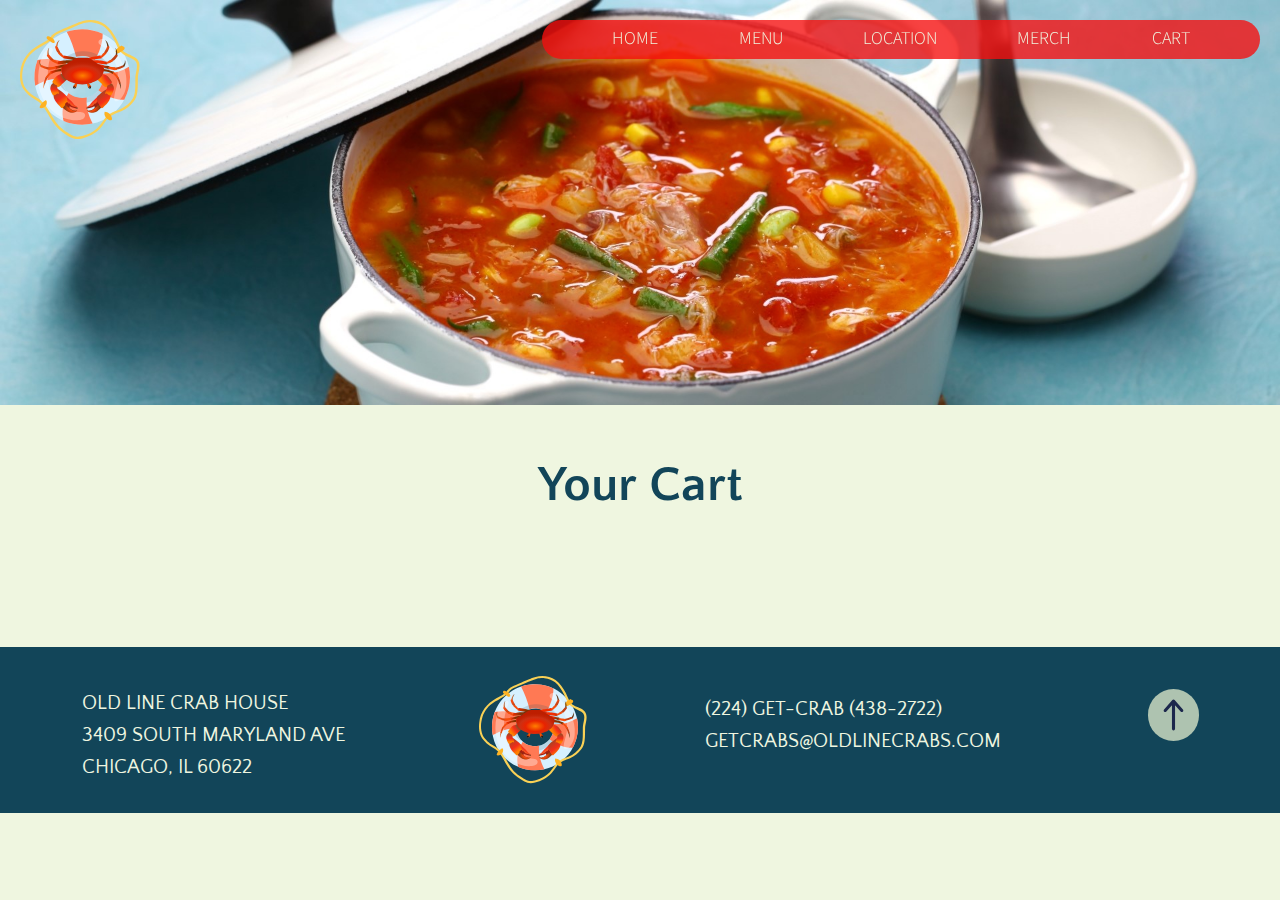
==== Old Line Crab House/cart.html @ 02d3c648 "Completely Remade the Site" ====
<!DOCTYPE html>
<html lang="en">
  <head>
    <meta charset="UTF-8" />
    <meta http-equiv="X-UA-Compatible" content="IE=edge" />
    <meta name="viewport" content="width=device-width, initial-scale=1.0" />
    <!--Fonts-->
    <link rel="preconnect" href="https://fonts.googleapis.com" />
    <link rel="preconnect" href="https://fonts.gstatic.com" crossorigin />
    <link
      href="https://fonts.googleapis.com/css2?family=Quattrocento+Sans:wght@400;700&family=Source+Sans+Pro:wght@300;400&display=swap"
      rel="stylesheet"
    />
    <!--JS-->
    <script defer src="./main.js"></script>
    <script defer src="./cart.js"></script>
    <!--CSS-->
    <link rel="stylesheet" type="text/css" href="./style.css" />
    <title>Old Line Crab House - Cart</title>
  </head>
  <body class="home-layout">
    <div class="nav" id="top">
      <div class="nav-logo"><img class="logo" src="./img/Logo.svg" alt="" /></div>
      <div class="nav-cont">
        <nav>
          <a href="./index.html">Home</a>
          <a href="./menu.html">Menu</a>
          <a href="./location.html">Location</a>
          <a href="./merch.html">Merch</a>
          <a href="./cart.html">Cart</a>
        </nav>
        <div class="mobile-menu">
          <div class="line line--1"></div>
          <div class="line line--2"></div>
          <div class="line line--3"></div>
        </div>
        <div class="mobile-list">
          <img class="logo" src="./img/Logo.svg" alt="" />
          <a href="./index.html">Home</a>
          <a href="./menu.html">Menu</a>
          <a href="./location.html">Location</a>
          <a href="./merch.html">Merch</a>
          <a href="./cart.html">Cart</a>
        </div>
      </div>
    </div>
    <header class="hero-sm"></header>
    <section class="cart">

      <!--Sample Cart Obj-->

      <!-- <div class="cart-obj">
        <div class="cart-item">
          <div class="cart-wrapper">
            <img src="./img/dessert.png" alt="Product 1" />
            <div>
              <h3>Product 1</h3>
              <h5>Price: <span class="item-price">9.99</span></h5>
            </div>
          </div>
          <div class="cart-options">
            <div class="flex-hz-wrapper">
              <button id="decrement-button">-</button>
              <span id="item-count" class="item-count">0</span>
              <button id="increment-button">+</button>
            </div>
            <button id="remove-btn" class="remove-item link-btn">Remove</button>
          </div>
        </div>
      </div> -->
    </section>

    <footer>
      <div class="footer-address mt-lg mb-md">
        <h4>Old Line Crab House</h4>
        <h4>3409 South Maryland Ave</h4>
        <h4>Chicago, IL 60622</h4>
      </div>
      <img class="footer-logo" src="./img/Logo.svg" alt="" />
      <div class="footer-contact mt-sm mb-md">
        <h4>(224) GET-CRAB (438-2722)</h4>
        <h4>getcrabs@OldLineCrabs.com</h4>
      </div>
      <a href="#top" class="footer-btn mb-md">
        <img src="./img/up.svg" class="up" alt="Go to the top of the page" />
      </a>
    </footer>
  </body>
</html>
---- Old Line Crab House/style.css ----
*,
html,
::before,
::after {
  box-sizing: border-box;
  margin: 0;
  padding: 0;
  font-size: 62.5%;
}
body {
  background-color: #eff6e0;
  color: #01161e;
  font-weight: 300;
  font-family: 'Source Sans Pro', sans-serif;
  line-height: 1.6;
}
h1 {
  font-family: 'Quattrocento Sans', sans-serif;
  font-weight: 700;
  font-size: clamp(4rem, 4vw, 6rem);
}
h2 {
  font-weight: 400;
  font-family: 'Quattrocento Sans', sans-serif;
  font-size: clamp(2.6rem, 4vw, 4rem);
}
h3 {
  font-size: clamp(2.2rem, 2vw, 2.8rem);
  font-weight: 400;
  font-family: 'Quattrocento Sans', sans-serif;
}
h4 {
  font-size: 2rem;
  font-weight: 400;
  font-family: 'Quattrocento Sans', sans-serif;
  text-transform: uppercase;
}
h5 {
  font-size: 1.6rem;
  font-weight: 400;
  font-family: 'Quattrocento Sans', sans-serif;
  margin-top: 4rem;
}
a {
  font-size: 1.8rem;
  text-decoration: none;
  text-transform: uppercase;
  transition: all 0.2s;
}
a:hover {
  color: #01161e;
}
.link-btn {
  /*define background color*/
  background-color: #aec3b0;
  color: #01161e;
  border: none;
  border-radius: 1.8rem;
  font-size: 1.5rem;
  text-transform: uppercase;
  padding: 1.8rem 3rem;
  width: max-content;
  cursor: pointer;
  transition: all 0.2s;
}
.link-btn:hover {
  background-color: #598392;
  color: #eff6e0;
}
.link-btn-invert {
  /*define background color*/
  background-color: #124559;
  color: #eff6e0;
  border: none;
  border-radius: 1.8rem;
  font-size: 1.6rem;
  text-transform: uppercase;
  padding: 1.8rem 3rem;
  width: max-content;
  cursor: pointer;
  transition: all 0.2s;
}
.link-btn-invert:hover {
  background-color: #aec3b0;
  color: #01161e;
}
button {
  font-size: 1.6rem;
  font-weight: 300;
  font-family: 'Source Sans Pro', sans-serif;
  line-height: 1.6;
}
.mb-sm {
  margin-bottom: 2rem;
}
.mb-md {
  margin-bottom: 3rem;
}
.mb-lg {
  margin-bottom: 4rem;
}
.mb-hg {
  margin-bottom: 8rem;
}
.mt-sm {
  margin-top: 2rem;
}
.mt-md {
  margin-top: 3rem;
}
.mt-lg {
  margin-top: 4rem;
}
.mt-hg {
  margin-top: 8rem;
}
.fixed {
  position: fixed;
}
.logo {
  width: clamp(8rem, 12vw, 12rem);
  height: auto;
}
.nav {
  grid-row: 1/ 2;
  grid-column: 1 / -1;
  width: 100vw;
  display: flex;
  z-index: 20;
  position: fixed;
}
.nav > div {
  flex-grow: 1;
  padding: 2rem;
}
nav {
  flex-grow: 2;
  display: flex;
  justify-content: space-evenly;
  align-items: center;
  background-color: rgba(245, 15, 15, 0.788);
  border-radius: 20rem;
}
nav > a {
  color: #eff6e0;
  padding: 0.5rem 1rem;
}
.mobile-menu {
  display: none;
  flex-direction: column;
  justify-content: space-around;
  margin-top: clamp(1.5rem, 0.5vw, 3rem);
  margin-right: clamp(0.5rem, 0.7rem, 1rem);
  width: 3.5rem;
  height: 3rem;
  cursor: pointer;
  z-index: 30;
}
@media only screen and (max-width: 768px) {
  .mobile-menu {
    display: flex;
  }
  nav {
    display: none;
  }
  .nav-cont {
    display: grid;
    justify-content: flex-end;
  }
}
.line {
  display: block;
  width: 100%;
  height: 0.3rem;
  background-color: #01161e;
  transform: none;
  transition: all 0.25s ease-in-out;
}
.change--1 {
  transform: translateY(0.7rem) rotateZ(45deg);
  background-color: #eff6e0;
}
.change--2 {
  display: none;
}
.change--3 {
  transform: translateY(-0.8rem) rotateZ(-45deg);
  background-color: #eff6e0;
}
.mobile-list {
  position: absolute;
  display: none;
  flex-direction: column;
  align-items: center;
  justify-content: start;
  padding-top: 4rem;
  top: 0;
  left: 0;
  height: 100vh;
  width: 100vw;
  background-color: #124559;
  z-index: 25;
  transition: all 0.3s ease-in-out;
}
.mobile-list > img {
  padding-bottom: 4rem;
}
.mobile-list > a {
  width: 100%;
  text-align: center;
  font-size: 2.2rem;
  padding-top: 2rem;
  padding-bottom: 2rem;
  color: #eff6e0;
  transition: all 0.3s ease-in-out;
}
.mobile-list > a:active,
.mobile-list > a:focus,
.mobile-list > a:hover {
  color: #598392;
  background-color: #aec3b0;
}
.mobile-list-show {
  display: flex;
}
.container {
  display: flex;
  align-items: center;
  justify-content: center;
  gap: 1rem;
  margin-top: 4rem;
}
.container > div {
  width: 50vw;
}
@media only screen and (max-width: 768px) {
  .container {
    flex-direction: column;
  }
  .container > div {
    width: 100vw;
  }
}
footer {
  display: grid;
  grid-template-columns: repeat(6, 1fr);
  grid-template-rows: repeat(6, 1fr);
  justify-items: center;
  align-content: center;
  grid-row: 6 / 7;
  grid-column: 1/ -1;
  background-color: #124559;
  color: #eff6e0;
}
@media only screen and (max-width: 800px) {
  footer {
    display: flex;
    flex-direction: column;
    justify-content: start;
    align-items: center;
  }
}
.footer-address {
  grid-row: 1/ 7;
  grid-column: 1/ 3;
  align-self: center;
}
.footer-logo {
  grid-column: 2 /5;
  grid-row: 1/ 7;
  align-self: center;
}
.footer-contact {
  grid-row: 1/ 7;
  grid-column: 4/ 6;
  align-self: center;
}
.footer-btn {
  grid-column: 6 /7;
  grid-row: 1/ -1;
  align-self: center;

  display: flex;
  justify-content: center;
  padding: 1rem;
  height: clamp(4rem, 4vw, 8rem);
  width: clamp(4rem, 4vw, 8rem);
  background-color: #aec3b0;
  border-radius: 100%;
}
@media only screen and (max-width: 800px) {
  .footer-btn {
    height: 6rem;
    width: 6rem;
  }
}
.up {
  width: 4rem;
  height: auto;
}
form {
  width: 90vw;
  padding-left: clamp(0rem, 2vw, 20rem);
}
fieldset {
  display: flex;
  flex-direction: column;
  border: none;
  width: max-content;
}
label,
input,
span {
  font-size: clamp(1.6rem, 2vw, 2rem);
  margin: 0.5rem;
}
span {
  color: red;
}
input {
  border-radius: 0.4rem;
  border: thin solid rgb(255, 255, 255);
  padding: 0.75rem 1rem;
  color: rgb(94, 94, 94);
}

.home-layout {
  display: grid;
  grid-template-columns: minmax(6rem, 1fr) repeat(8, minmax(min-content, 14rem)) minmax(6rem, 1fr);
  grid-template-rows: 8rem repeat(5, minmax(6rem, min-content));
}
.hero {
  grid-row: 1/3;
  grid-column: 1 / -1;
  height: 95vh;
  background-image: url(./img/marylandCrabCakes.jpg);
  background-position: center;
  background-repeat: no-repeat;
  background-size: cover;

  display: grid;
  grid-template-rows: repeat(10, 10%);
  align-items: center;
  justify-content: center;
  flex-direction: column;
}
.hero-sm {
  grid-row: 1/3;
  grid-column: 1 / -1;
  height: 45vh;
  background-image: url(./img/crabsoup.jpg);
  background-position: top;
  background-repeat: no-repeat;
  background-size: cover;
}
.title-cont {
  grid-row: 4/7;
  grid-column: 1/ -1;
  justify-self: center;
  background-color: rgba(175, 22, 22, 0.767);
  border-radius: 2rem;
  color: #eff6e0;
  text-align: center;
  padding: 6rem;
}
@media only screen and (max-width: 1200px) {
  .title-cont {
    width: 75%;
  }
}
.scroll-more {
  grid-row: 9/ 11;
  margin: 0 auto;
  width: 4rem;
  height: 7rem;
  border: 0.2rem solid #eff6e0c2;
  border-radius: 6rem;
  position: relative;
}
.scroll-more::before {
  content: '';
  width: 1rem;
  height: 1rem;
  position: absolute;
  top: 1rem;
  left: 50%;
  transform: translateX(-50%);
  background-color: #eff6e0c2;
  border-radius: 50%;
  opacity: 1;
  animation: wheel 2s infinite;
}
/*Keyframe for scroll animation*/
@keyframes wheel {
  to {
    opacity: 0;
    top: 6rem;
  }
}
.row-1 {
  grid-row: 3/ 4;
  grid-column: 1/ -1;
}
.row-1-text {
  display: flex;
  flex-direction: column;
  gap: 2rem;
  align-items: start;
  justify-content: space-evenly;
  height: 100%;
  padding: 4rem;
}
.row-1-img {
  display: flex;
  align-items: center;
  justify-content: center;
  background-color: #598392;
}
.row-1-img-1 {
  width: 100%;
  padding: 4rem;
}
.view-menu-text > h1 {
  width: 75%;
  line-height: 1.4;
  padding: 2rem;
}
.view-menu-text > h3 {
  line-height: 1.4;
  padding-left: 2rem;
  padding-bottom: 2rem;
}
.view-menu-btn {
  padding: 1rem 2rem;
}
.view-menu-img {
  display: grid;
  grid-template-columns: repeat(5, 1fr);
  grid-template-rows: repeat(5, 1fr);
  align-items: end;
  background-color: #aec3b0;
  padding: 4rem;
}
.view-menu-img > img {
  width: 70%;
}
@media only screen and (max-width: 768px) {
  .view-menu-img > img {
    width: 100%;
  }
}
.view-menu-img-1 {
  grid-row: 2/ 6;
  grid-column: 1/ 5;
  align-items: end;
}
.view-menu-img-2 {
  grid-row: 1/ 5;
  grid-column: 3/ 6;
}
.row-2 {
  grid-row: 4/ 5;
  grid-column: 1/ -1;
  width: 100%;
  height: 100%;
  background-color: #598392;
}
.row-2-img {
  display: flex;
  align-items: center;
  justify-content: center;
}
.row-2-text {
  background-color: #eff6e0;
  padding: 6rem;
  height: 100%;
  display: flex;
  flex-direction: column;
  align-content: start;
  justify-content: space-evenly;
  gap: 2rem;
}
.row-3 {
  grid-row: 5 / 6;
  grid-column: 1 / -1;
  display: flex;
  margin-top: 8rem;
  background-color: #598392;
}
@media only screen and (max-width: 1300px) {
  .row-3 {
    flex-direction: column;
  }
}
.row-3-img > img {
  width: 100%;
}
.row-3-text {
  display: flex;
  flex-direction: column;
  align-items: start;
  justify-content: start;
  height: 100%;
  width: 100%;
  padding: 6rem;
  color: #eff6e0;
}
.reservation-form {
  display: flex;
  height: 100%;
  align-items: center;
  justify-content: center;
  background-color: #598392;
  color: #eff6e0;
}

.form-row {
  display: flex;
  justify-content: flex-start;
  gap: 2rem;
}
.form-row-wrap {
  display: flex;
}
@media only screen and (max-width: 768px) {
  .form-row-wrap {
    flex-wrap: wrap;
  }
  .form-submit {
    display: flex;
    justify-content: center;
  }
}

/*MENU*/
.menu {
  grid-column: 1/ -1;
  grid-row: 3/ 6;
  display: flex;
  flex-direction: column;
  justify-content: center;
  align-items: center;
  padding: 6rem 0;
  color: #124559;
  gap: 6rem;
}
.menu-title {
  display: flex;
  height: 100%;
  width: 100%;
  align-items: center;
  justify-content: center;
  z-index: 2;
  gap: 6rem;
  cursor: pointer;
}
.menu-title::before,
.menu-title::after {
  content: '';
  width: 16%;
  height: 0.1rem;
  background-color: #01161e;
  z-index: 4;
}
.menu-title > h1 {
  z-index: 4;
  padding: 5rem 0;
}
.menu-title > h1:hover {
  color: #eff6e0;
}
#seafood-img {
  display: none;
  opacity: 0;
  position: absolute;
  top: 330px;
  left: 800px;
  z-index: 3;
  width: 50%;
  height: auto;
}
#landfood-img {
  display: none;
  opacity: 0;
  position: absolute;
  top: 330px;
  left: 800px;
  z-index: 3;
}
#veggie-img {
  display: none;
  opacity: 0;
  position: absolute;
  top: 330px;
  left: 800px;
  z-index: 3;
}
#drinks-img {
  display: none;
  opacity: 0;
  position: absolute;
  top: 330px;
  left: 800px;
  z-index: 3;
}
#dessert-img {
  display: none;
  opacity: 0;
  position: absolute;
  top: 330px;
  left: 800px;
  z-index: 3;
}
.all-seafood,
.all-landfood,
.all-veggie,
.all-drinks,
.all-dessert {
  display: flex;
  flex-direction: column;
  width: 45%;
  gap: 2rem;
  cursor: pointer;
}
.collapsed {
  display: none;
}
.menu-item {
  width: 100%;
  border-bottom: 0.1rem solid #124559;
  padding: 2rem;
  cursor: default;
}
.menu-img {
  display: flex;
  justify-content: center;
  align-items: center;
  cursor: default;
  margin: 1rem;
}
/*Merch*/
.merch {
  display: flex;
  width: 100vw;
  align-items: center;
  justify-content: space-evenly;
  flex-direction: column;
  margin: 2rem 0;
  color: #124559;
}
#product-list {
  display: flex;
  flex-direction: row;
  flex-wrap: wrap;
  gap: 5rem;
  align-items: start;
  justify-content: space-evenly;
}
.product-card {
  display: flex;
  flex-direction: column;
  gap: 1rem;
  padding: 5rem;
}
.product-subtitle,
.product-price {
  margin: 0;
}
#add-to-cart {
  display: flex;
  align-items: center;
  justify-content: start;
  gap: 1rem;
  width: 100%;
}
#decrement-button,
#increment-button {
  font-family: 'Source Sans Pro', sans-serif;
  font-weight: 300;
  font-size: 2.6rem;
  height: min-content;
  height: 4rem;
  width: 4rem;
  color: #eff6e0;
  background-color: #124559;
  border: none;
  border-radius: 20rem;
  cursor: pointer;
}
#item-count {
  background-color: #124559;
  color: #eff6e0;
  border-radius: 20rem;
  padding: 0.5rem 3rem;
}
.cart {
  grid-column: 1/-1;
  display: flex;
  width: 80%;
  align-items: center;
  justify-content: space-evenly;
  flex-direction: column;
  margin: 0 auto;
  color: #124559;
  gap: clamp(2rem, 6vw, 4rem);
}
.cart-obj {
  border: solid 0.1rem #01161e;
  border-radius: 2rem;
  padding: clamp(1rem, 3vw, 3rem);
  display: flex;
  flex-direction: row;
  flex-wrap: wrap;
}
.cart-item {
  display: flex;
  align-items: center;
  gap: 4rem;
}
@media only screen and (max-width: 350px) {
  .cart-item {
    flex-direction: column;
    gap: 2rem;
    padding: clamp(1rem, 2vw, 3rem);
  }
}
.cart-options {
  display: flex;
  flex-direction: row;
  gap: 2rem;
  align-items: center;
  justify-content: space-evenly;
}
@media only screen and (max-width: 780px) {
  .cart-options {
    flex-direction: column;
    gap: 0.5rem;
  }
}
.cart-wrapper {
  display: flex;
  flex-direction: row;
  gap: 2rem;
  align-items: center;
  justify-content: space-evenly;
}
@media only screen and (max-width: 600px) {
  .cart-wrapper {
    flex-direction: column;
    gap: 0.5rem;
  }
}
.cart-item h5 {
  margin-top: 0;
}
.flex-hz-wrapper {
  display: flex;
  align-items: center;
  justify-content: space-evenly;
}
.cart-wrapper > img {
  max-width: clamp(10rem, 10vw, 16rem);
  height: auto;
}
#remove-btn {
  padding: 1.8rem 3rem;
}
@media only screen and (max-width: 800px) {
  #remove-btn {
    padding: 0.5rem 1.4rem;
  }
}
.checkout {
  display: flex;
  flex-direction: row;
  align-items: start;
  justify-content: center;
  width: max-content;
  gap: clamp(2rem, 6vw, 4rem);
}
@media only screen and (max-width: 400px) {
  .checkout {
    flex-direction: column;
  }
}
#checkout-price {
  font-weight: 400;
  font-family: 'Quattrocento Sans', sans-serif;
  font-size: clamp(2.6rem, 4vw, 4rem);
}
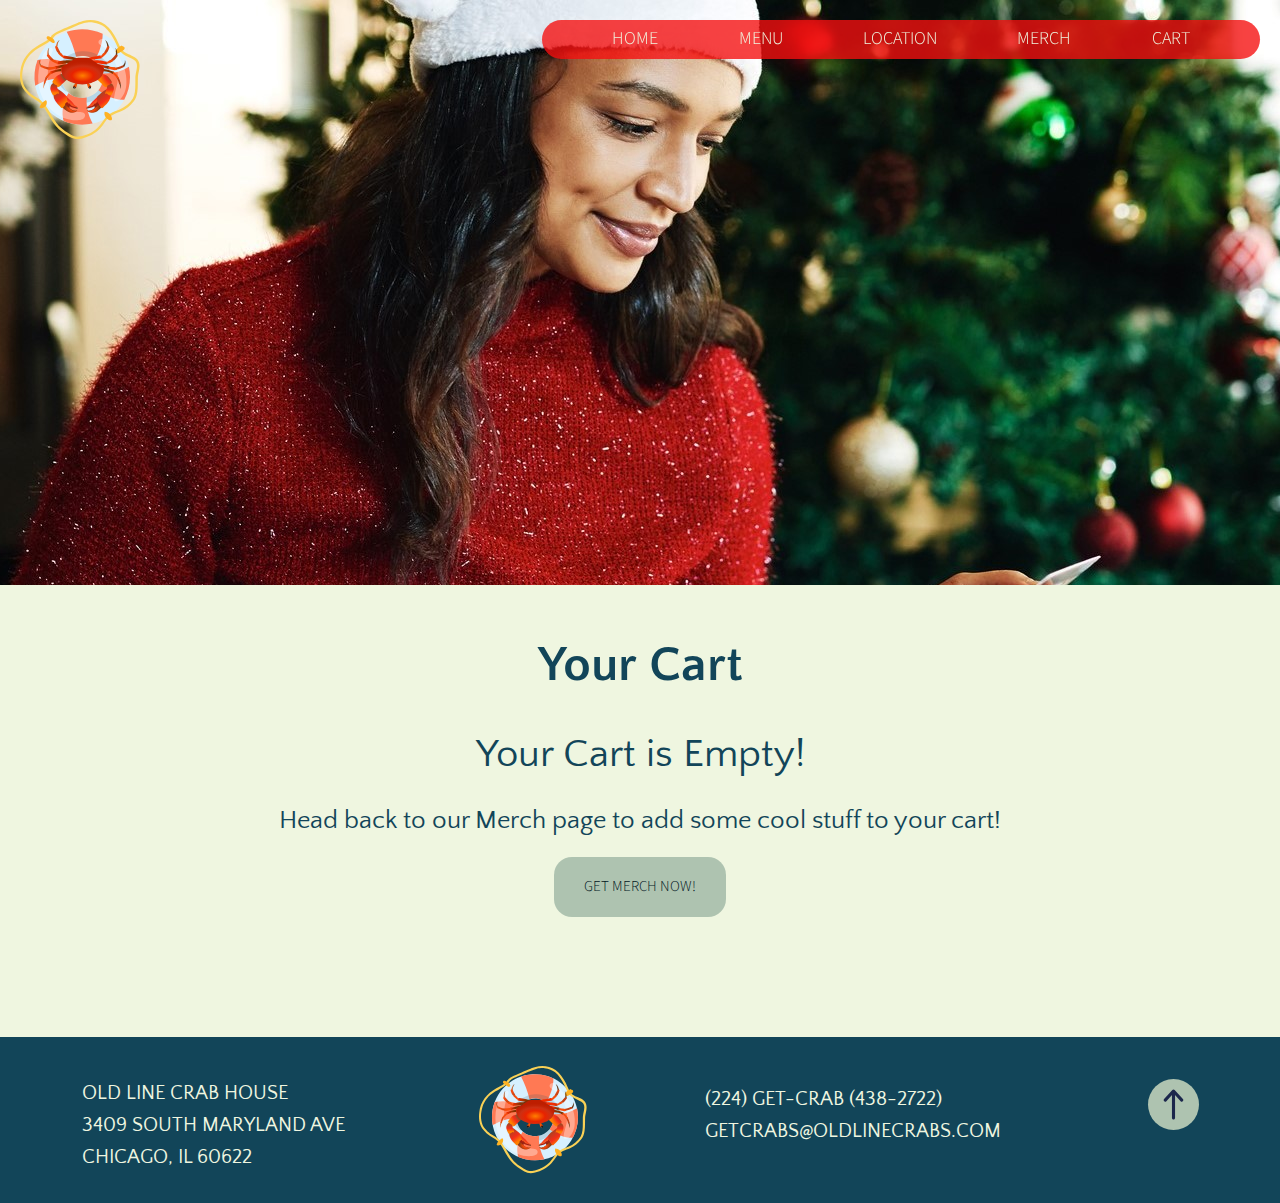
==== commit f7b189aa: "Finished Project" ====
--- a/Old Line Crab House/cart.html
+++ b/Old Line Crab House/cart.html
@@ -4,6 +4,20 @@
     <meta charset="UTF-8" />
     <meta http-equiv="X-UA-Compatible" content="IE=edge" />
     <meta name="viewport" content="width=device-width, initial-scale=1.0" />
+    <!--
+      Erik Debye
+      WEB190 - Final Project
+      12/09/2022
+    -->
+    <meta
+      name="description"
+      content="This is your Old Line Crab House cart page containing the merchandise you have chosen."
+    />
+    <!--Favicons (Generated by Favicon.io from logo files)-->
+    <link rel="apple-touch-icon" sizes="180x180" href="/apple-touch-icon.png" />
+    <link rel="icon" type="image/png" sizes="32x32" href="/favicon-32x32.png" />
+    <link rel="icon" type="image/png" sizes="16x16" href="/favicon-16x16.png" />
+    <link rel="manifest" href="/site.webmanifest" />
     <!--Fonts-->
     <link rel="preconnect" href="https://fonts.googleapis.com" />
     <link rel="preconnect" href="https://fonts.gstatic.com" crossorigin />
@@ -20,7 +34,7 @@
   </head>
   <body class="home-layout">
     <div class="nav" id="top">
-      <div class="nav-logo"><img class="logo" src="./img/Logo.svg" alt="" /></div>
+      <div class="nav-logo"><img class="logo" src="./img/Logo.svg" alt="The Old Line Crab House Logo" /></div>
       <div class="nav-cont">
         <nav>
           <a href="./index.html">Home</a>
@@ -35,7 +49,7 @@
           <div class="line line--3"></div>
         </div>
         <div class="mobile-list">
-          <img class="logo" src="./img/Logo.svg" alt="" />
+          <img class="logo" src="./img/Logo.svg" alt="The Old Line Crab House Logo" />
           <a href="./index.html">Home</a>
           <a href="./menu.html">Menu</a>
           <a href="./location.html">Location</a>
@@ -44,9 +58,8 @@
         </div>
       </div>
     </div>
-    <header class="hero-sm"></header>
+    <header class="hero-sm-cart"></header>
     <section class="cart">
-
       <!--Sample Cart Obj-->
 
       <!-- <div class="cart-obj">
@@ -76,10 +89,14 @@
         <h4>3409 South Maryland Ave</h4>
         <h4>Chicago, IL 60622</h4>
       </div>
-      <img class="footer-logo" src="./img/Logo.svg" alt="" />
+      <img class="footer-logo" src="./img/Logo.svg" alt="The Old Line Crab House Logo" />
       <div class="footer-contact mt-sm mb-md">
-        <h4>(224) GET-CRAB (438-2722)</h4>
-        <h4>getcrabs@OldLineCrabs.com</h4>
+        <a href="tel:+2244382722">
+          <h4>(224) GET-CRAB (438-2722)</h4>
+        </a>
+        <a href="mailto:getcrabs@OldLineCrabs.com">
+          <h4>getcrabs@OldLineCrabs.com</h4>
+        </a>
       </div>
       <a href="#top" class="footer-btn mb-md">
         <img src="./img/up.svg" class="up" alt="Go to the top of the page" />
--- a/Old Line Crab House/style.css
+++ b/Old Line Crab House/style.css
@@ -275,6 +275,12 @@
   grid-column: 4/ 6;
   align-self: center;
 }
+.footer-contact a {
+  color: #eff6e0;
+}
+.footer-contact a:hover {
+  color: #000b0f;
+}
 .footer-btn {
   grid-column: 6 /7;
   grid-row: 1/ -1;
@@ -347,11 +353,40 @@
 .hero-sm {
   grid-row: 1/3;
   grid-column: 1 / -1;
-  height: 45vh;
+  height: 65vh;
   background-image: url(./img/crabsoup.jpg);
   background-position: top;
   background-repeat: no-repeat;
   background-size: cover;
+}
+.hero-sm-local {
+  grid-row: 1/3;
+  grid-column: 1 / -1;
+  height: 65vh;
+  background-image: url(./img/restaurant_sitting.jpg);
+  background-position: top;
+  background-repeat: no-repeat;
+  background-size: cover;
+}
+.hero-sm-merch {
+  grid-row: 1/3;
+  grid-column: 1 / -1;
+  height: 65vh;
+  background-image: url(./img/package.jpg);
+  background-color: #aec3b0;
+  background-position: top;
+  background-repeat: no-repeat;
+  background-size: cover;
+}
+.hero-sm-cart {
+  grid-row: 1/3;
+  grid-column: 1 / -1;
+  height: 65vh;
+  background-image: url(./img/cart.jpg);
+  background-color: #aec3b0;
+  background-position: top;
+  background-repeat: no-repeat;
+  background-size: stretch;
 }
 .title-cont {
   grid-row: 4/7;
@@ -410,11 +445,17 @@
   height: 100%;
   padding: 4rem;
 }
+.row-1-text > .right {
+  margin-left: 70%;
+}
 .row-1-img {
   display: flex;
   align-items: center;
   justify-content: center;
   background-color: #598392;
+}
+.row-1-img > iframe {
+  margin: 2rem 0;
 }
 .row-1-img-1 {
   width: 100%;
@@ -480,6 +521,28 @@
   justify-content: space-evenly;
   gap: 2rem;
 }
+.hours {
+  display: flex;
+  flex-direction: row;
+  gap: 2rem;
+  align-items: start;
+  justify-content: space-evenly;
+}
+.hours p {
+  font-size: clamp(1.2rem, 2vw, 3.2rem);
+}
+@media only screen and (max-width: 500px) {
+  .hour9s {
+    flex-wrap: wrap;
+  }
+}
+.days,
+.times {
+  display: flex;
+  flex-direction: column;
+  align-items: center;
+  justify-content: center;
+}
 .row-3 {
   grid-row: 5 / 6;
   grid-column: 1 / -1;
@@ -566,9 +629,6 @@
   z-index: 4;
   padding: 5rem 0;
 }
-.menu-title > h1:hover {
-  color: #eff6e0;
-}
 #seafood-img {
   display: none;
   opacity: 0;
@@ -576,8 +636,6 @@
   top: 330px;
   left: 800px;
   z-index: 3;
-  width: 50%;
-  height: auto;
 }
 #landfood-img {
   display: none;
@@ -661,6 +719,10 @@
   flex-direction: column;
   gap: 1rem;
   padding: 5rem;
+}
+.product-picture {
+  height: 200px;
+  width: 200px;
 }
 .product-subtitle,
 .product-price {
@@ -711,6 +773,7 @@
   display: flex;
   flex-direction: row;
   flex-wrap: wrap;
+  width: 45%;
 }
 .cart-item {
   display: flex;
